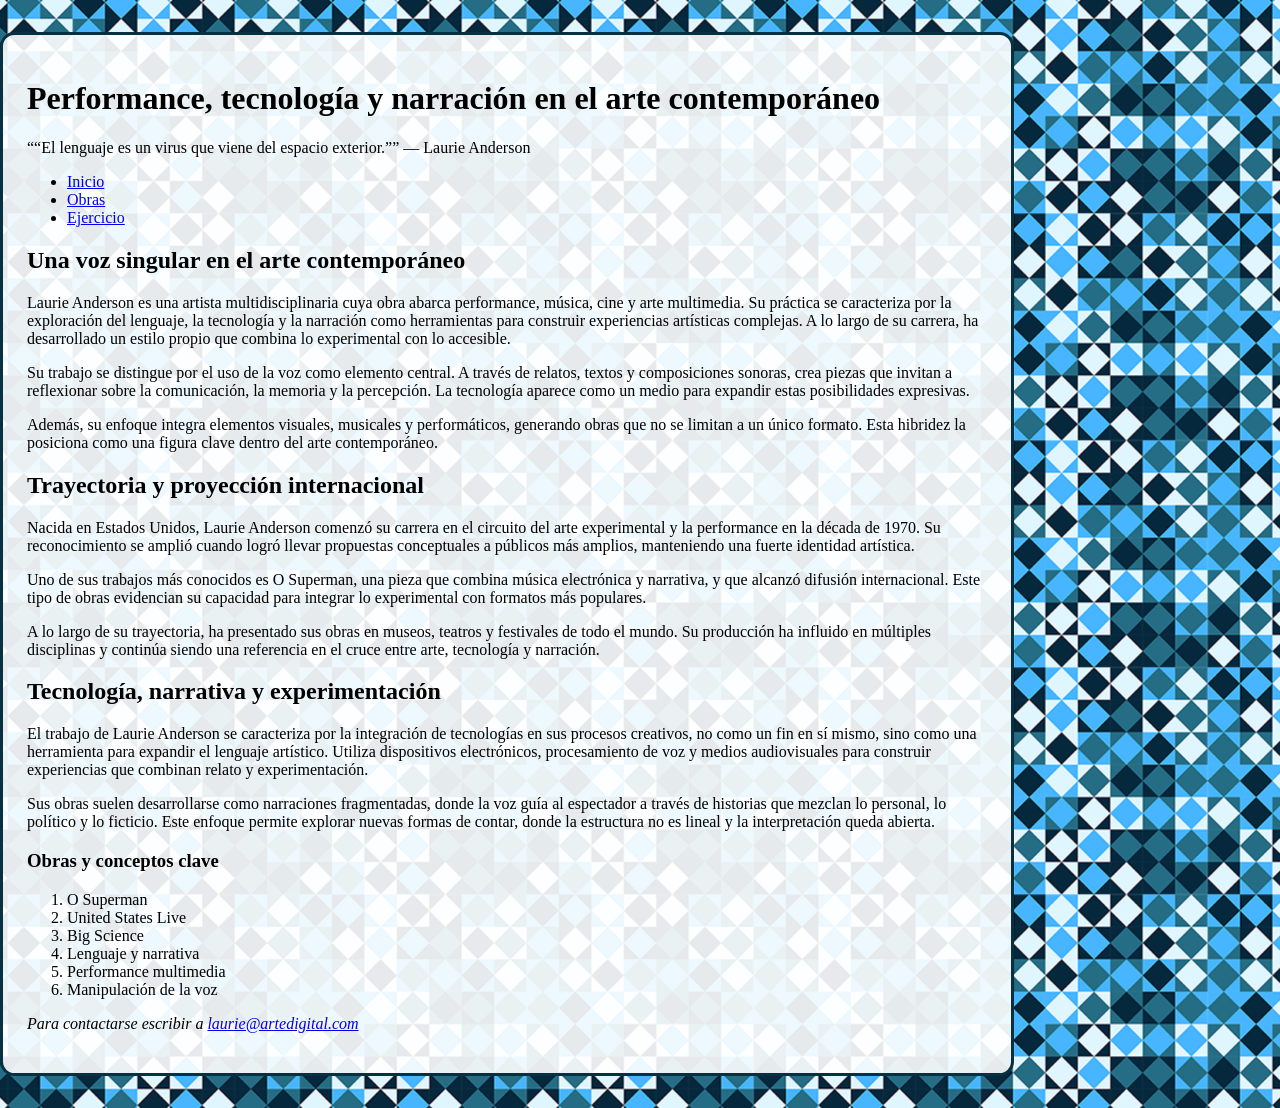
==== index.html @ 4062c4ac "Segundo parcial Estructura y avance en primer html" ====
<!DOCTYPE html>
<html lang="es">
<head>
	<meta charset="utf-8">
	<title>Laurie Anderson</title>
	<link rel="stylesheet" href="css/estilos.css">
</head>
<body>
     <div id="contenedor">
     	<header>
     		<h1>Performance, tecnología y narración en el arte contemporáneo</h1>
     		<p><q>“El lenguaje es un virus que viene del espacio exterior.”</q> — Laurie Anderson</p>
     		<nav>
     			<ul>
     				<li><a href="index.html" target="#">Inicio</a></li>
     				<li><a href="obras.html" target="_self">Obras</a></li>
     				<li><a href="ejercicio.html" target="_self">Ejercicio</a></li>
     			</ul>
     		</nav>
     	</header>
     	<main>
     	 <section>
     	 	<h2>Una voz singular en el arte contemporáneo</h2>
     	 	<p>Laurie Anderson es una artista multidisciplinaria cuya obra abarca performance, música, cine y arte multimedia. Su práctica se caracteriza por la exploración del lenguaje, la tecnología y la narración como herramientas para construir experiencias artísticas complejas. A lo largo de su carrera, ha desarrollado un estilo propio que combina lo experimental con lo accesible.</p>
     	 	<p>Su trabajo se distingue por el uso de la voz como elemento central. A través de relatos, textos y composiciones sonoras, crea piezas que invitan a reflexionar sobre la comunicación, la memoria y la percepción. La tecnología aparece como un medio para expandir estas posibilidades expresivas.</p>
     	 	<p>Además, su enfoque integra elementos visuales, musicales y performáticos, generando obras que no se limitan a un único formato. Esta hibridez la posiciona como una figura clave dentro del arte contemporáneo.</p>
     	 </section>
     	 <section>
     	 	<h2>Trayectoria y proyección internacional</h2>
     	 	<p>Nacida en Estados Unidos, Laurie Anderson comenzó su carrera en el circuito del arte experimental y la performance en la década de 1970. Su reconocimiento se amplió cuando logró llevar propuestas conceptuales a públicos más amplios, manteniendo una fuerte identidad artística.</p>
     	 	<p>Uno de sus trabajos más conocidos es O Superman, una pieza que combina música electrónica y narrativa, y que alcanzó difusión internacional. Este tipo de obras evidencian su capacidad para integrar lo experimental con formatos más populares.</p>
     	 	<p>A lo largo de su trayectoria, ha presentado sus obras en museos, teatros y festivales de todo el mundo. Su producción ha influido en múltiples disciplinas y continúa siendo una referencia en el cruce entre arte, tecnología y narración.</p>
     	 </section>
     	 <section>
     	 	<h2>Tecnología, narrativa y experimentación</h2>
     	 	<p>El trabajo de Laurie Anderson se caracteriza por la integración de tecnologías en sus procesos creativos, no como un fin en sí mismo, sino como una herramienta para expandir el lenguaje artístico. Utiliza dispositivos electrónicos, procesamiento de voz y medios audiovisuales para construir experiencias que combinan relato y experimentación.</p>
     	 	<p>Sus obras suelen desarrollarse como narraciones fragmentadas, donde la voz guía al espectador a través de historias que mezclan lo personal, lo político y lo ficticio. Este enfoque permite explorar nuevas formas de contar, donde la estructura no es lineal y la interpretación queda abierta.</p>
     	 	<h3>Obras y conceptos clave</h3>
     	 	<ol>
     	 		<li>O Superman</li>
     	 		<li>United States Live</li>
     	 		<li>Big Science</li>
     	 		<li>Lenguaje y narrativa</li>
     	 		<li>Performance multimedia</li>
     	 		<li>Manipulación de la voz</li>
     	 	</ol>
     	 </section>
     	</main>
     	<footer>
     		<address>
     			<p>Para contactarse escribir a <a href="mailto:laurie@artedigital.com">laurie@artedigital.com</a></p>
     		</address>
     	</footer>
     </div>
     <!-- LINK DE JAVA SCRIPT -->
</body>
</html>
---- css/estilos.css ----
body {
	margin: 0;
	background-image: url("../img/fondo.png");
	background-position: center;

}

#contenedor {
	width: 90%;
	max-width: 960px;
	background: rgba(255, 255, 255, 0.90);
	padding: 1.5em;
	margin: 2em 0;
	border-radius: 0.9em;
	border: 0.2em solid #073040;
}
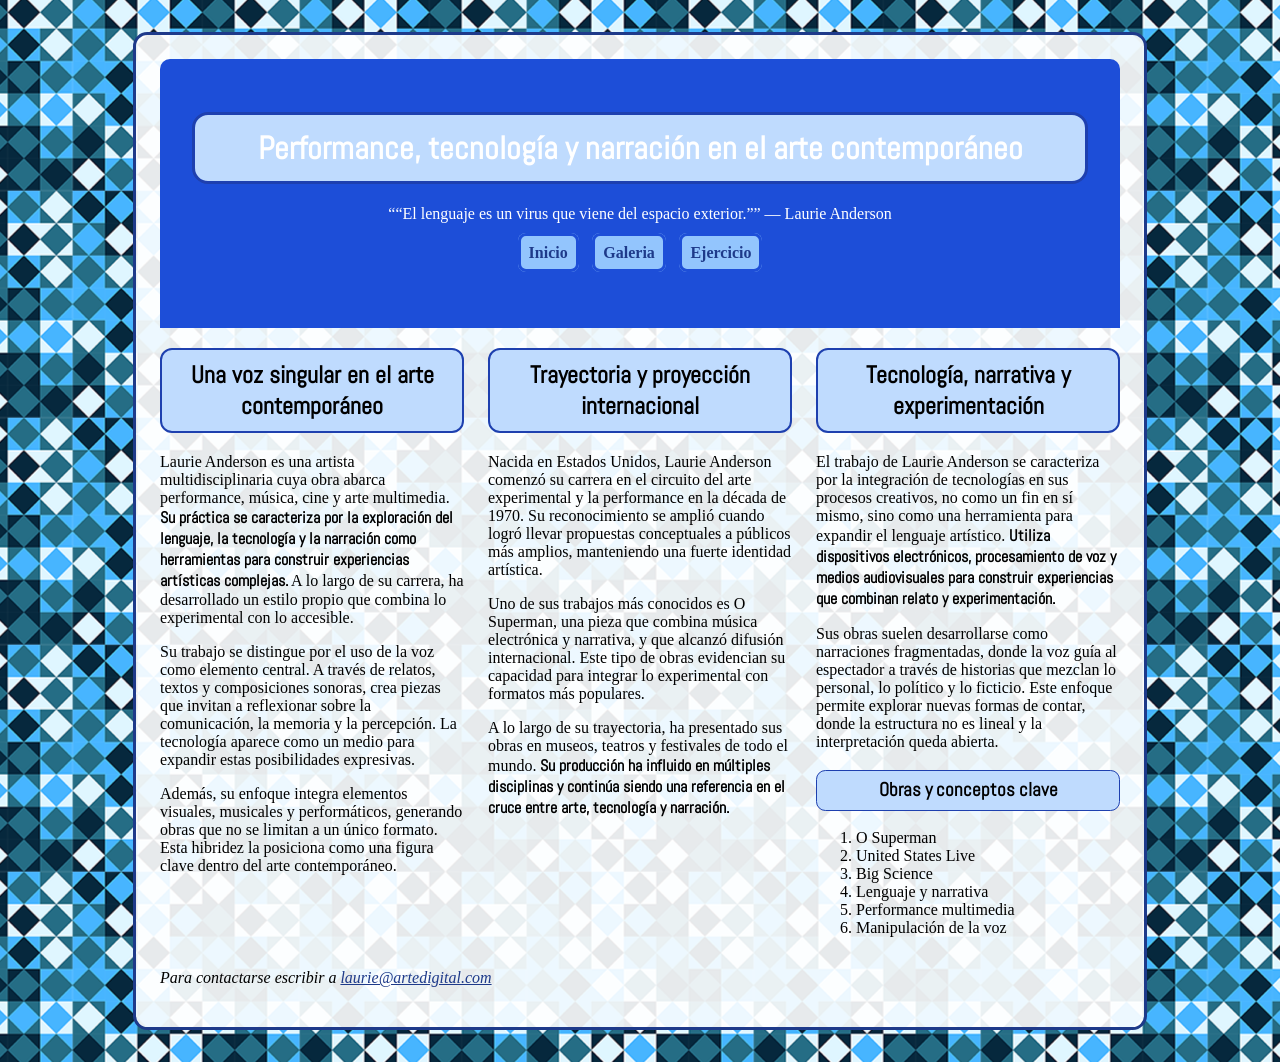
==== commit bceee68a: "Tipografía, layout y estilos Modificaciones en css mayormente y algunos ajustes en los html" ====
--- a/index.html
+++ b/index.html
@@ -3,6 +3,9 @@
 <head>
 	<meta charset="utf-8">
 	<title>Laurie Anderson</title>
+	<link rel="preconnect" href="https://fonts.googleapis.com">
+	<link rel="preconnect" href="https://fonts.gstatic.com" crossorigin>
+	<link href="https://fonts.googleapis.com/css2?family=Abel&display=swap" rel="stylesheet">
 	<link rel="stylesheet" href="css/estilos.css">
 </head>
 <body>
@@ -13,15 +16,15 @@
      		<nav>
      			<ul>
      				<li><a href="index.html" target="#">Inicio</a></li>
-     				<li><a href="obras.html" target="_self">Obras</a></li>
+     				<li><a href="galeria.html" target="_self">Galeria</a></li>
      				<li><a href="ejercicio.html" target="_self">Ejercicio</a></li>
      			</ul>
      		</nav>
      	</header>
-     	<main>
+     	<main id="columnasGrandes">
      	 <section>
      	 	<h2>Una voz singular en el arte contemporáneo</h2>
-     	 	<p>Laurie Anderson es una artista multidisciplinaria cuya obra abarca performance, música, cine y arte multimedia. Su práctica se caracteriza por la exploración del lenguaje, la tecnología y la narración como herramientas para construir experiencias artísticas complejas. A lo largo de su carrera, ha desarrollado un estilo propio que combina lo experimental con lo accesible.</p>
+     	 	<p>Laurie Anderson es una artista multidisciplinaria cuya obra abarca performance, música, cine y arte multimedia. <strong>Su práctica se caracteriza por la exploración del lenguaje, la tecnología y la narración como herramientas para construir experiencias artísticas complejas.</strong> A lo largo de su carrera, ha desarrollado un estilo propio que combina lo experimental con lo accesible.</p>
      	 	<p>Su trabajo se distingue por el uso de la voz como elemento central. A través de relatos, textos y composiciones sonoras, crea piezas que invitan a reflexionar sobre la comunicación, la memoria y la percepción. La tecnología aparece como un medio para expandir estas posibilidades expresivas.</p>
      	 	<p>Además, su enfoque integra elementos visuales, musicales y performáticos, generando obras que no se limitan a un único formato. Esta hibridez la posiciona como una figura clave dentro del arte contemporáneo.</p>
      	 </section>
@@ -29,11 +32,11 @@
      	 	<h2>Trayectoria y proyección internacional</h2>
      	 	<p>Nacida en Estados Unidos, Laurie Anderson comenzó su carrera en el circuito del arte experimental y la performance en la década de 1970. Su reconocimiento se amplió cuando logró llevar propuestas conceptuales a públicos más amplios, manteniendo una fuerte identidad artística.</p>
      	 	<p>Uno de sus trabajos más conocidos es O Superman, una pieza que combina música electrónica y narrativa, y que alcanzó difusión internacional. Este tipo de obras evidencian su capacidad para integrar lo experimental con formatos más populares.</p>
-     	 	<p>A lo largo de su trayectoria, ha presentado sus obras en museos, teatros y festivales de todo el mundo. Su producción ha influido en múltiples disciplinas y continúa siendo una referencia en el cruce entre arte, tecnología y narración.</p>
+     	 	<p>A lo largo de su trayectoria, ha presentado sus obras en museos, teatros y festivales de todo el mundo. <strong>Su producción ha influido en múltiples disciplinas y continúa siendo una referencia en el cruce entre arte, tecnología y narración.</strong></p>
      	 </section>
      	 <section>
      	 	<h2>Tecnología, narrativa y experimentación</h2>
-     	 	<p>El trabajo de Laurie Anderson se caracteriza por la integración de tecnologías en sus procesos creativos, no como un fin en sí mismo, sino como una herramienta para expandir el lenguaje artístico. Utiliza dispositivos electrónicos, procesamiento de voz y medios audiovisuales para construir experiencias que combinan relato y experimentación.</p>
+     	 	<p>El trabajo de Laurie Anderson se caracteriza por la integración de tecnologías en sus procesos creativos, no como un fin en sí mismo, sino como una herramienta para expandir el lenguaje artístico. <strong>Utiliza dispositivos electrónicos, procesamiento de voz y medios audiovisuales para construir experiencias que combinan relato y experimentación.</strong></p>
      	 	<p>Sus obras suelen desarrollarse como narraciones fragmentadas, donde la voz guía al espectador a través de historias que mezclan lo personal, lo político y lo ficticio. Este enfoque permite explorar nuevas formas de contar, donde la estructura no es lineal y la interpretación queda abierta.</p>
      	 	<h3>Obras y conceptos clave</h3>
      	 	<ol>
@@ -52,6 +55,5 @@
      		</address>
      	</footer>
      </div>
-     <!-- LINK DE JAVA SCRIPT -->
 </body>
 </html>
--- a/css/estilos.css
+++ b/css/estilos.css
@@ -1,4 +1,6 @@
 body {
+	display: flex; /* Centro el contenedor */
+	justify-content: center; 
 	margin: 0;
 	background-image: url("../img/fondo.png");
 	background-position: center;
@@ -12,5 +14,99 @@
 	padding: 1.5em;
 	margin: 2em 0;
 	border-radius: 0.9em;
-	border: 0.2em solid #073040;
+	border: 0.2em solid #1E3A8A;
+}
+
+/* Menú horizontal y diseño de links */
+
+nav {
+	text-align: center;
+	margin-bottom: 1.8em;
+}
+
+nav ul {
+	list-style-type: none;
+	padding: 0;
+	margin: 0;
+}
+
+nav li {
+	display: inline-block;
+	margin: 0.3em;
+}
+
+nav a {
+	background-color: #93C5FD;
+	padding: 0.5em;
+	border-radius: 0.5em;
+	border: 0.2em solid #1D4ED8;
+	text-decoration: none;
+	font-weight: bold;
+}
+
+nav a:hover {
+	background-color: #3B82F6;
+}
+
+a:link {
+	color: #1E3A8A;
+}
+
+a:visited {
+	color: #374151;
+}
+
+a:hover {
+	color: #DBEAFE;
+}
+
+a:active {
+	color: #60A5FA;
+}
+
+/* Columnas de mismo tamaño */
+
+#columnasGrandes {
+	display: flex;
+	gap: 1.5em;
+}
+
+#columnasGrandes section {
+	flex: 1;
+}
+
+/* Columnas de diferente tamaño */
+
+#columnasDiferentes {
+	display: flex;
+	gap: 1.5em;
+}
+
+.peque {
+	flex: 1;
+}
+
+.grande {
+	flex: 2;
+}
+
+header{
+	background: #1D4ED8;
+	color: white;
+	padding:2em;
+	text-align:center;
+	border-radius:10px 10px 0 0;
+}
+
+h1, h2, h3 {
+	background-color: #BFDBFE;
+	border: 0.1em solid #1E40AF;
+	font-family: "Abel", sans-serif; /* Tipografía indicada, aplico también a mis destacados */
+	text-align: center;
+	padding: 0.4em;
+	border-radius: 0.5em;
+}
+
+strong, em {
+	font-family: "Abel", sans-serif;
 }
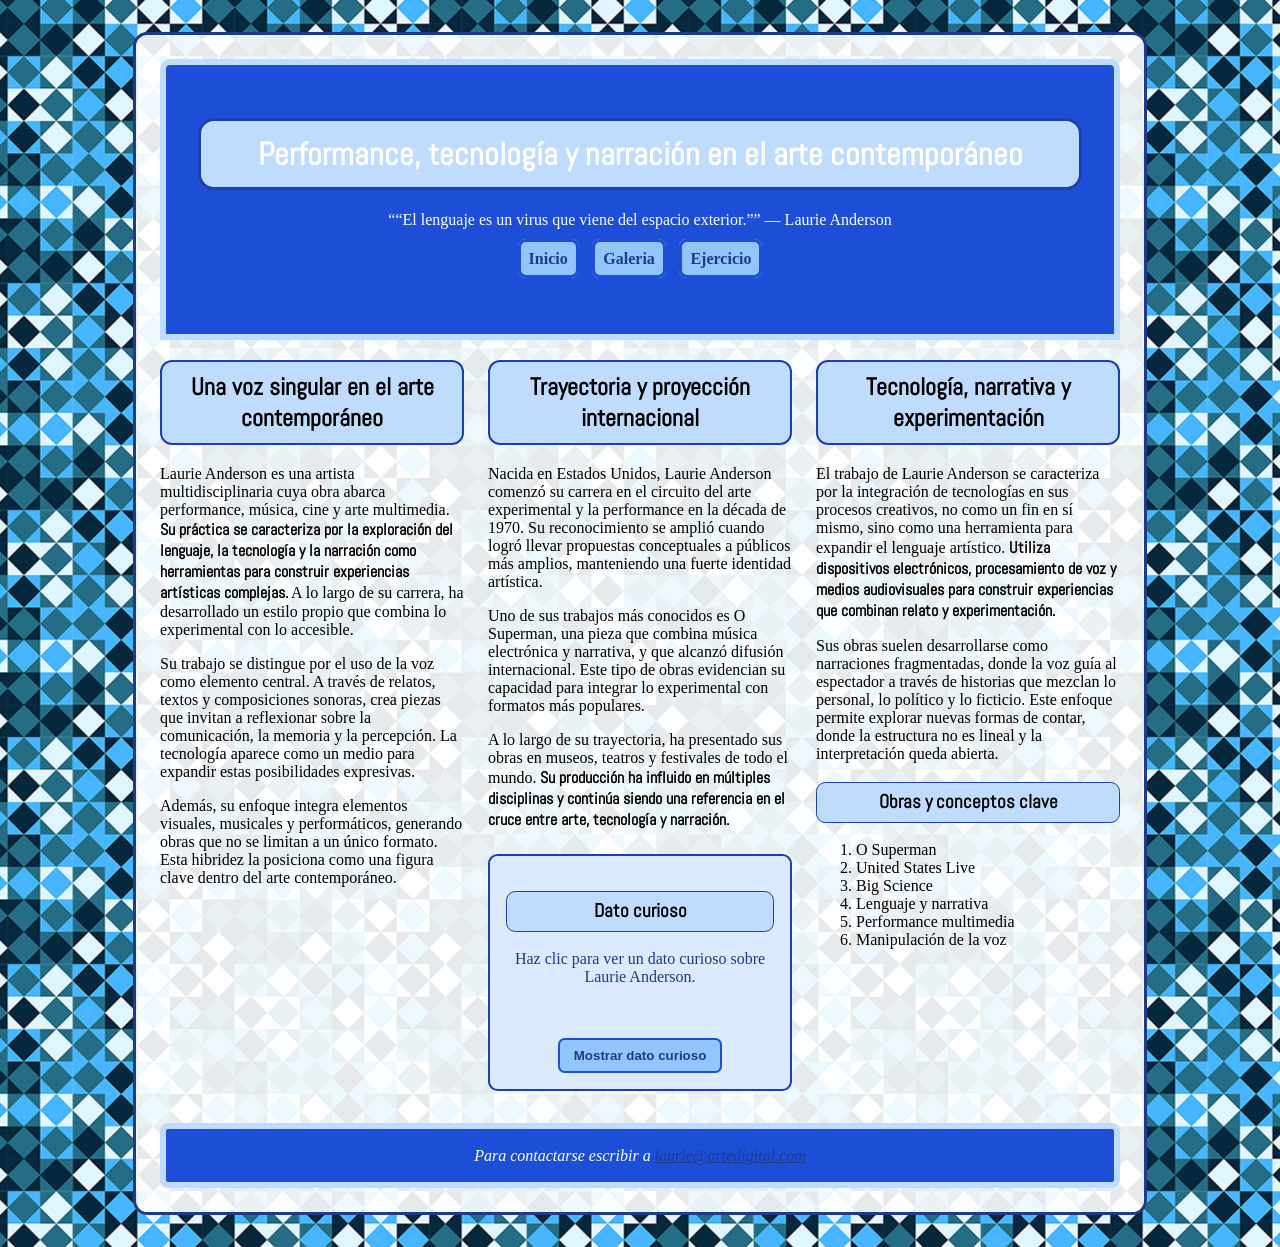
==== commit 4cd2e2b7: "Primer js y css js datos curiosos y css" ====
--- a/index.html
+++ b/index.html
@@ -33,6 +33,11 @@
      	 	<p>Nacida en Estados Unidos, Laurie Anderson comenzó su carrera en el circuito del arte experimental y la performance en la década de 1970. Su reconocimiento se amplió cuando logró llevar propuestas conceptuales a públicos más amplios, manteniendo una fuerte identidad artística.</p>
      	 	<p>Uno de sus trabajos más conocidos es O Superman, una pieza que combina música electrónica y narrativa, y que alcanzó difusión internacional. Este tipo de obras evidencian su capacidad para integrar lo experimental con formatos más populares.</p>
      	 	<p>A lo largo de su trayectoria, ha presentado sus obras en museos, teatros y festivales de todo el mundo. <strong>Su producción ha influido en múltiples disciplinas y continúa siendo una referencia en el cruce entre arte, tecnología y narración.</strong></p>
+     	 	<div class="datoCurioso">
+                    <h3>Dato curioso</h3>
+                    <p id="textoCurioso">Haz clic para ver un dato curioso sobre Laurie Anderson.</p>
+                    <button id="btnCurioso">Mostrar dato curioso</button>
+               </div>
      	 </section>
      	 <section>
      	 	<h2>Tecnología, narrativa y experimentación</h2>
@@ -55,5 +60,6 @@
      		</address>
      	</footer>
      </div>
+     <script src="js/datocurioso.js"></script> <!-- js de datos curiosos -->
 </body>
 </html>
--- a/css/estilos.css
+++ b/css/estilos.css
@@ -95,6 +95,7 @@
 	color: white;
 	padding:2em;
 	text-align:center;
+	border: 0.4em solid #BFDBFE;
 	border-radius:10px 10px 0 0;
 }
 
@@ -109,4 +110,45 @@
 
 strong, em {
 	font-family: "Abel", sans-serif;
+}
+
+footer {
+	background: #1D4ED8;
+	color: white;
+	text-align: center;
+	padding: 0.1em;
+	border: 0.4em solid #BFDBFE;
+	border-radius: 0.5em;
+}
+
+/* Datos curiosos */
+
+.datoCurioso {
+	background-color: #DBEAFE;
+	border: 0.15em solid #1E40AF;
+	border-radius: 0.6em;
+	padding: 1em;
+	margin-top: 1.5em;
+	margin-bottom: 2em;
+	text-align: center;
+}
+
+.datoCurioso p {
+	min-height: 4.5em;
+	color: #1E3A8A;
+}
+
+.datoCurioso button {
+	padding: 0.6em 1em;
+	background-color: #93C5FD;
+	border: 0.15em solid #1D4ED8;
+	border-radius: 0.5em;
+	font-weight: bold;
+	color: #1E3A8A;
+	cursor: pointer;
+}
+
+.datoCurioso button:hover {
+	background-color: #3B82F6;
+	color: white;
 }
